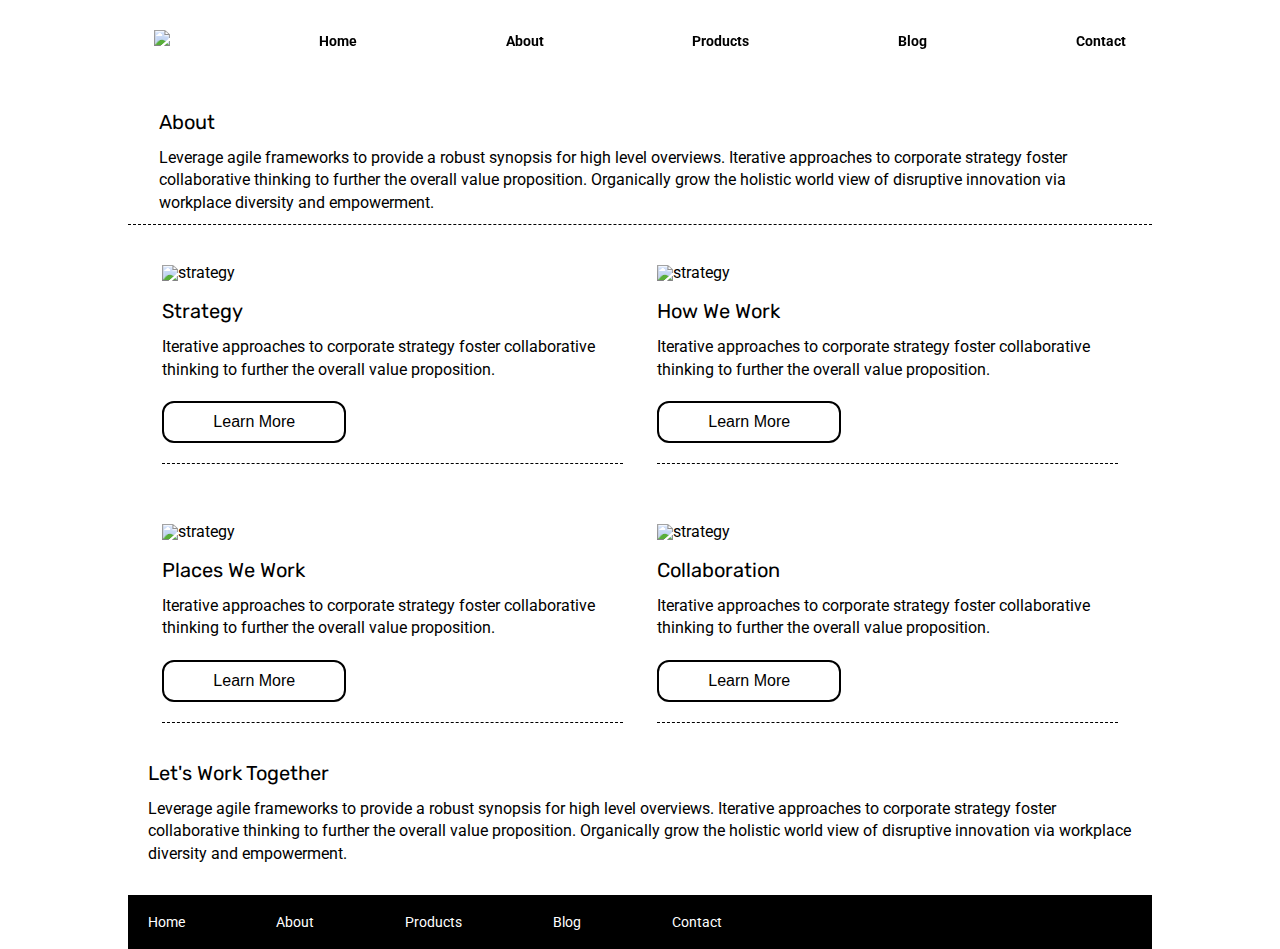
==== about.html @ 5e6bc927 "commit#1" ====
<!doctype html>

<html lang="en">
<head>
  <meta charset="utf-8">
  <title>Sprint Challenge - About</title>
  <link href="https://fonts.googleapis.com/css?family=Roboto|Rubik" rel="stylesheet">
  <link rel="stylesheet" href="css/index.css">
</head>

<body>
<div class="container">
  <header>
    <nav>
      <a href="index.html">    <img src="https://raw.githubusercontent.com/LambdaSchool/Sprint-Challenge--User-Interface/master/img/lambda-black.png"></a>
      <a href="index.html">Home</a>
      <a href="about.html">About</a>
      <a href="#">Products</a>
      <a href="#">Blog</a>
      <a href="contact.html">Contact</a>
    </nav>
  </header>

    <section class="top-content">
      <img src="https://raw.githubusercontent.com/LambdaSchool/Sprint-Challenge--User-Interface/master/img/jumbo-about.png">
      <div class="wide-text-container">
        <h2>About</h2>
        <p>Leverage agile frameworks to provide a robust synopsis for high level overviews. Iterative approaches to corporate strategy foster collaborative thinking to further the overall value proposition. Organically grow the holistic world view of disruptive innovation via workplace diversity and empowerment.</p>
      </div>
    </section>

    <section class="about-middle-content">
      <div class="about-text-container">
          <img src="https://raw.githubusercontent.com/LambdaSchool/Sprint-Challenge--User-Interface/master/img/about-plan.png" alt="strategy">
          <h2>Strategy</h2>
          <p>Iterative approaches to corporate strategy foster collaborative thinking to further the overall value proposition.</p>
          <button>Learn More</button>
        </div>

      <div class="about-text-container">
          <img src="https://raw.githubusercontent.com/LambdaSchool/Sprint-Challenge--User-Interface/master/img/about-working.png" alt="strategy">
          <h2>How We Work</h2>
          <p>Iterative approaches to corporate strategy foster collaborative thinking to further the overall value proposition.</p>
          <button>Learn More</button>
        </div>

      <div class="about-text-container">
          <img src="https://raw.githubusercontent.com/LambdaSchool/Sprint-Challenge--User-Interface/master/img/about-office.png" alt="strategy">
          <h2>Places We Work</h2>
          <p>Iterative approaches to corporate strategy foster collaborative thinking to further the overall value proposition.</p>
          <button>Learn More</button>
        </div>

      <div class="about-text-container">
          <img src="https://raw.githubusercontent.com/LambdaSchool/Sprint-Challenge--User-Interface/master/img/about-meeting.png" alt="strategy">
          <h2>Collaboration</h2>
          <p>Iterative approaches to corporate strategy foster collaborative thinking to further the overall value proposition.</p>
          <button>Learn More</button>
        </div>
    </section>

    <section class="about-bottom-content">
      <h2>Let's Work Together</h2>
      <p>Leverage agile frameworks to provide a robust synopsis for high level overviews. Iterative approaches to corporate strategy foster collaborative thinking to further the overall value proposition. Organically grow the holistic world view of disruptive innovation via workplace diversity and empowerment.</p>
    </section>

    <footer>
      <nav>
          <a href="index.html">Home</a>
          <a href="about.html">About</a>
          <a href="#">Products</a>
          <a href="#">Blog</a>
          <a href="contact.html">Contact</a>
      </nav>
    </footer>
  </div><!-- container -->
</body>
</html>
---- css/index.css ----
/* http://meyerweb.com/eric/tools/css/reset/
   v2.0 | 20110126
   License: none (public domain)
*/

html, body, div, span, applet, object, iframe,
h1, h2, h3, h4, h5, h6, p, blockquote, pre,
a, abbr, acronym, address, big, cite, code,
del, dfn, em, img, ins, kbd, q, s, samp,
small, strike, strong, sub, sup, tt, var,
b, u, i, center,
dl, dt, dd, ol, ul, li,
fieldset, form, label, legend,
table, caption, tbody, tfoot, thead, tr, th, td,
article, aside, canvas, details, embed,
figure, figcaption, footer, header, hgroup,
menu, nav, output, ruby, section, summary,
time, mark, audio, video {
	margin: 0;
	padding: 0;
	border: 0;
	font-size: 100%;
	font: inherit;
	vertical-align: baseline;
}
/* HTML5 display-role reset for older browsers */
article, aside, details, figcaption, figure,
footer, header, hgroup, menu, nav, section {
	/* display: block; */
}
body {
	line-height: 1;
}
ol, ul {
	list-style: none;
}
blockquote, q {
	quotes: none;
}
blockquote:before, blockquote:after,
q:before, q:after {
	content: '';
	content: none;
}
table {
	border-collapse: collapse;
	border-spacing: 0;
}

* {
    box-sizing: border-box;
}

html, body {
    height: 100%;
    font-family: 'Roboto', sans-serif;
}

h1, h2, h3, h4, h5 {
    font-size: 20px;
    margin-bottom: 15px;
    font-family: 'Rubik', sans-serif;
}

p {
    line-height: 1.4;
}
/* ------------------------------------------------------ */
header {
	display: flex;
	background: white;
	position: fixed;
	height: 100px;
	width: 100%;
	margin-right: 10%;
}

header nav {
	display: flex;
	position: fixed;
  width: 80%;
  justify-content: space-between;
	align-items: baseline;
  padding: 30px 2%;
	margin: 0 10% 100px 0%;
}

header img {
	height: 40px;
}

header nav a {
    color: black;
		font-size: 14px;
		font-weight: bold;
    text-decoration: none;
		/* justify-content: space-between; */
		/* vertical-align: baseline; */
}

.container {
    margin: 0 10%;
		display: flex;
		flex-direction: column;
}

.top-content {
    display: flex;
    flex-wrap: wrap;
		width: 100%;
		margin: 60px 0 0 0px;
    border-bottom: 1px dashed black;
}

.top-content img {
	width:100%;
	margin: 18px 0;
}

.text-container {
    width: 45%;
    padding: 0 1%;
    padding-bottom: 10px;
		margin-top: 10px;
		margin-bottom: 10px;
}

.wide-text-container {
	display: flex;
	flex-wrap: wrap;
	width: 100%;
	justify-content: flex-start;
  padding: 0 1%;
  padding-bottom: 10px;
	margin: 0px 2%;
}

.about-text-container {
	display: flex;
	flex-direction: column;
	width: 45%;
	/* padding: 8% 0 0 0; */
	margin-bottom: 20px;
	border-bottom: 1px dashed black;
}

/*
.about-text-container-bottom {
	width: 40%;
	padding: 10px 0px;
	margin: 20px 20px;
	border: none;
} */

.about-middle-content img {
	margin: 40px 0 20px 0;
}

.about-middle-content {
	display: flex;
	flex-wrap: wrap;
	width: 100%;
	justify-content: space-evenly;
	/* margin: 10px; */
	/* border-bottom: 1px dashed black; */
}

.middle-content {
	width: 100%;
    margin-bottom: 10px;
		margin-top: 15px;
    border-bottom: 1px dashed black;
}

.middle-content h2 {
    padding: 10px 2% 0;
    margin-bottom: 0;
}
/*homepage colorful box section---------------------*/
.middle-content .boxes {
    display: flex;
    flex-wrap: wrap;
    justify-content: space-evenly;
}

.middle-content .boxes .box {
    width: 12.5%;
    height: 100px;
    margin: 20px 2.5%;
    color: white;
    display: flex;
    align-items: center;
    justify-content: center;
}

.box1 {
	background: teal;
}
.box2 {
	background: gold;
}
.box3 {
	background: cadetblue;
}
.box4 {
	background: coral;
}
.box5 {
	background: crimson;
}
.box6 {
	background: forestgreen;
}
.box7 {
	background: darkorchid;
}
.box8 {
	background: hotpink;
}
.box9 {
	background: indigo;
}
.box10 {
	background: dodgerblue;
}
/* end colorful box section------------------------------*/

button {
	width: 40%;
	border-radius: 12px;
	border: 2px solid black;
	background: white;
	padding: 10px 2px;
	margin: 20px 0;
	font-size: 16px;
}

form {

}

input {
	margin:5px;
}

input:hover {
	border: 1px solid orange;
}

input[type=textarea] {
	background-color: skyblue;
	color: white;
	width: 300px;
}

.bottom-content {
    display: flex;
    margin: 0 2%;
    justify-content: space-around;
}

.bottom-content .text-container {
    padding-right: 4%;
}

.about-bottom-content {
	display: flex;
	flex-wrap: wrap;
	margin: 20px 2% 20px 2%;
	justify-content: flex-start;
}

.bottom-content .text-container:last-child {
    padding-right: 0;
}

footer {
    width: 100%;
    background: black;
		margin-top: 10px;
}

footer nav {
    width: 60%;
    display: flex;
    justify-content: space-between;
    align-items: center;
    padding: 20px 2%;
    font-size: 14px;
}

footer nav a {
    color: white;
    text-decoration: none;
}
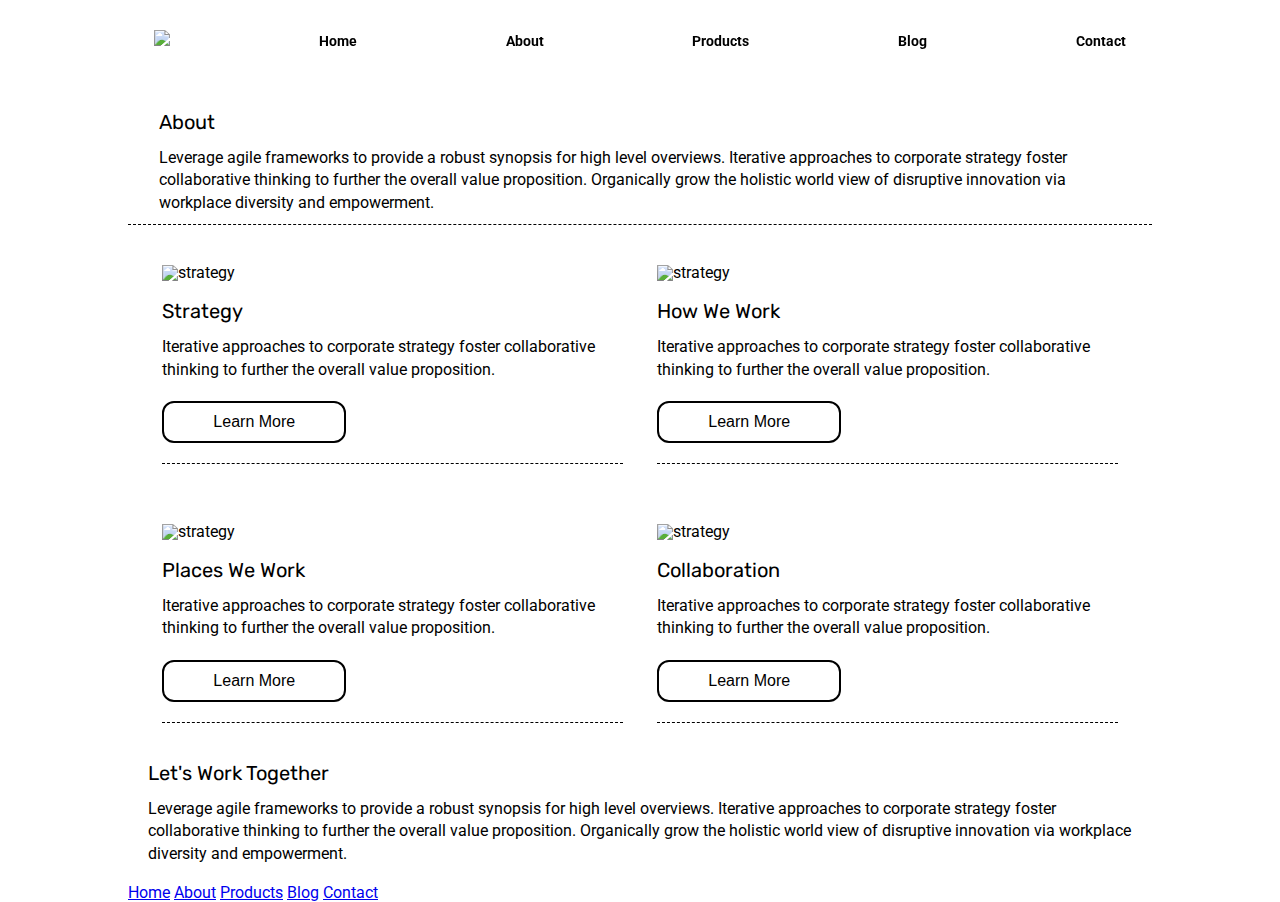
==== commit 934358aa: "final commit" ====
--- a/about.html
+++ b/about.html
@@ -12,7 +12,7 @@
 <div class="container">
   <header>
     <nav>
-      <a href="index.html">    <img src="https://raw.githubusercontent.com/LambdaSchool/Sprint-Challenge--User-Interface/master/img/lambda-black.png"></a>
+      <a href="index.html"><img src="img/lambda-black.png"></a>
       <a href="index.html">Home</a>
       <a href="about.html">About</a>
       <a href="#">Products</a>
@@ -22,7 +22,7 @@
   </header>
 
     <section class="top-content">
-      <img src="https://raw.githubusercontent.com/LambdaSchool/Sprint-Challenge--User-Interface/master/img/jumbo-about.png">
+      <img src="img/jumbo-about.png">
       <div class="wide-text-container">
         <h2>About</h2>
         <p>Leverage agile frameworks to provide a robust synopsis for high level overviews. Iterative approaches to corporate strategy foster collaborative thinking to further the overall value proposition. Organically grow the holistic world view of disruptive innovation via workplace diversity and empowerment.</p>
@@ -31,28 +31,28 @@
 
     <section class="about-middle-content">
       <div class="about-text-container">
-          <img src="https://raw.githubusercontent.com/LambdaSchool/Sprint-Challenge--User-Interface/master/img/about-plan.png" alt="strategy">
+          <img src="img/about-plan.png" alt="strategy">
           <h2>Strategy</h2>
           <p>Iterative approaches to corporate strategy foster collaborative thinking to further the overall value proposition.</p>
           <button>Learn More</button>
         </div>
 
       <div class="about-text-container">
-          <img src="https://raw.githubusercontent.com/LambdaSchool/Sprint-Challenge--User-Interface/master/img/about-working.png" alt="strategy">
+          <img src="img/about-working.png" alt="strategy">
           <h2>How We Work</h2>
           <p>Iterative approaches to corporate strategy foster collaborative thinking to further the overall value proposition.</p>
           <button>Learn More</button>
         </div>
 
       <div class="about-text-container">
-          <img src="https://raw.githubusercontent.com/LambdaSchool/Sprint-Challenge--User-Interface/master/img/about-office.png" alt="strategy">
+          <img src="img/about-office.png" alt="strategy">
           <h2>Places We Work</h2>
           <p>Iterative approaches to corporate strategy foster collaborative thinking to further the overall value proposition.</p>
           <button>Learn More</button>
         </div>
 
       <div class="about-text-container">
-          <img src="https://raw.githubusercontent.com/LambdaSchool/Sprint-Challenge--User-Interface/master/img/about-meeting.png" alt="strategy">
+          <img src="img/about-meeting.png" alt="strategy">
           <h2>Collaboration</h2>
           <p>Iterative approaches to corporate strategy foster collaborative thinking to further the overall value proposition.</p>
           <button>Learn More</button>
--- a/css/index.css
+++ b/css/index.css
@@ -144,25 +144,15 @@
 	border-bottom: 1px dashed black;
 }
 
-/*
-.about-text-container-bottom {
-	width: 40%;
-	padding: 10px 0px;
-	margin: 20px 20px;
-	border: none;
-} */
+.about-middle-content {
+	display: flex;
+	flex-wrap: wrap;
+	width: 100%;
+	justify-content: space-evenly;
+}
 
 .about-middle-content img {
 	margin: 40px 0 20px 0;
-}
-
-.about-middle-content {
-	display: flex;
-	flex-wrap: wrap;
-	width: 100%;
-	justify-content: space-evenly;
-	/* margin: 10px; */
-	/* border-bottom: 1px dashed black; */
 }
 
 .middle-content {
@@ -224,6 +214,7 @@
 	background: dodgerblue;
 }
 /* end colorful box section------------------------------*/
+
 
 button {
 	width: 40%;
@@ -235,10 +226,6 @@
 	font-size: 16px;
 }
 
-form {
-
-}
-
 input {
 	margin:5px;
 }
@@ -248,8 +235,7 @@
 }
 
 input[type=textarea] {
-	background-color: skyblue;
-	color: white;
+	background-color: #fdfaf0;
 	width: 300px;
 }
 
@@ -269,6 +255,49 @@
 	margin: 20px 2% 20px 2%;
 	justify-content: flex-start;
 }
+
+.contact-bottom-content {
+	width: 100%;
+	display: flex;
+	justify-content: flex-start;
+	align-items: flex-start;
+	flex-wrap: wrap;
+	margin: 20px 2% 20px;
+}
+.contact-text-container {
+display: flex;
+flex-direction: column;
+width: 45%;
+}
+
+.contact-text-container a{
+	color: white;
+	text-decoration: none;
+}
+.email-anim {
+	color: black;
+  -webkit-animation-name: email-anim;
+  -webkit-animation-duration: 4s;
+  animation-name: email-anim;
+	animation-direction: alternate;
+  animation-duration: 4s;
+	animation-iteration-count: infinite;
+}
+
+/* Safari 4.0 - 8.0 */
+@-webkit-keyframes email-anim {
+  from {background-color: red;
+				color: black;}
+  to {background-color: blue;
+		color: white;}
+
+
+/* Standard syntax */
+@keyframes email-anim {
+  from {background-color: red;
+		color: black;}
+  to {background-color: blue;
+		color: white;}
 
 .bottom-content .text-container:last-child {
     padding-right: 0;
